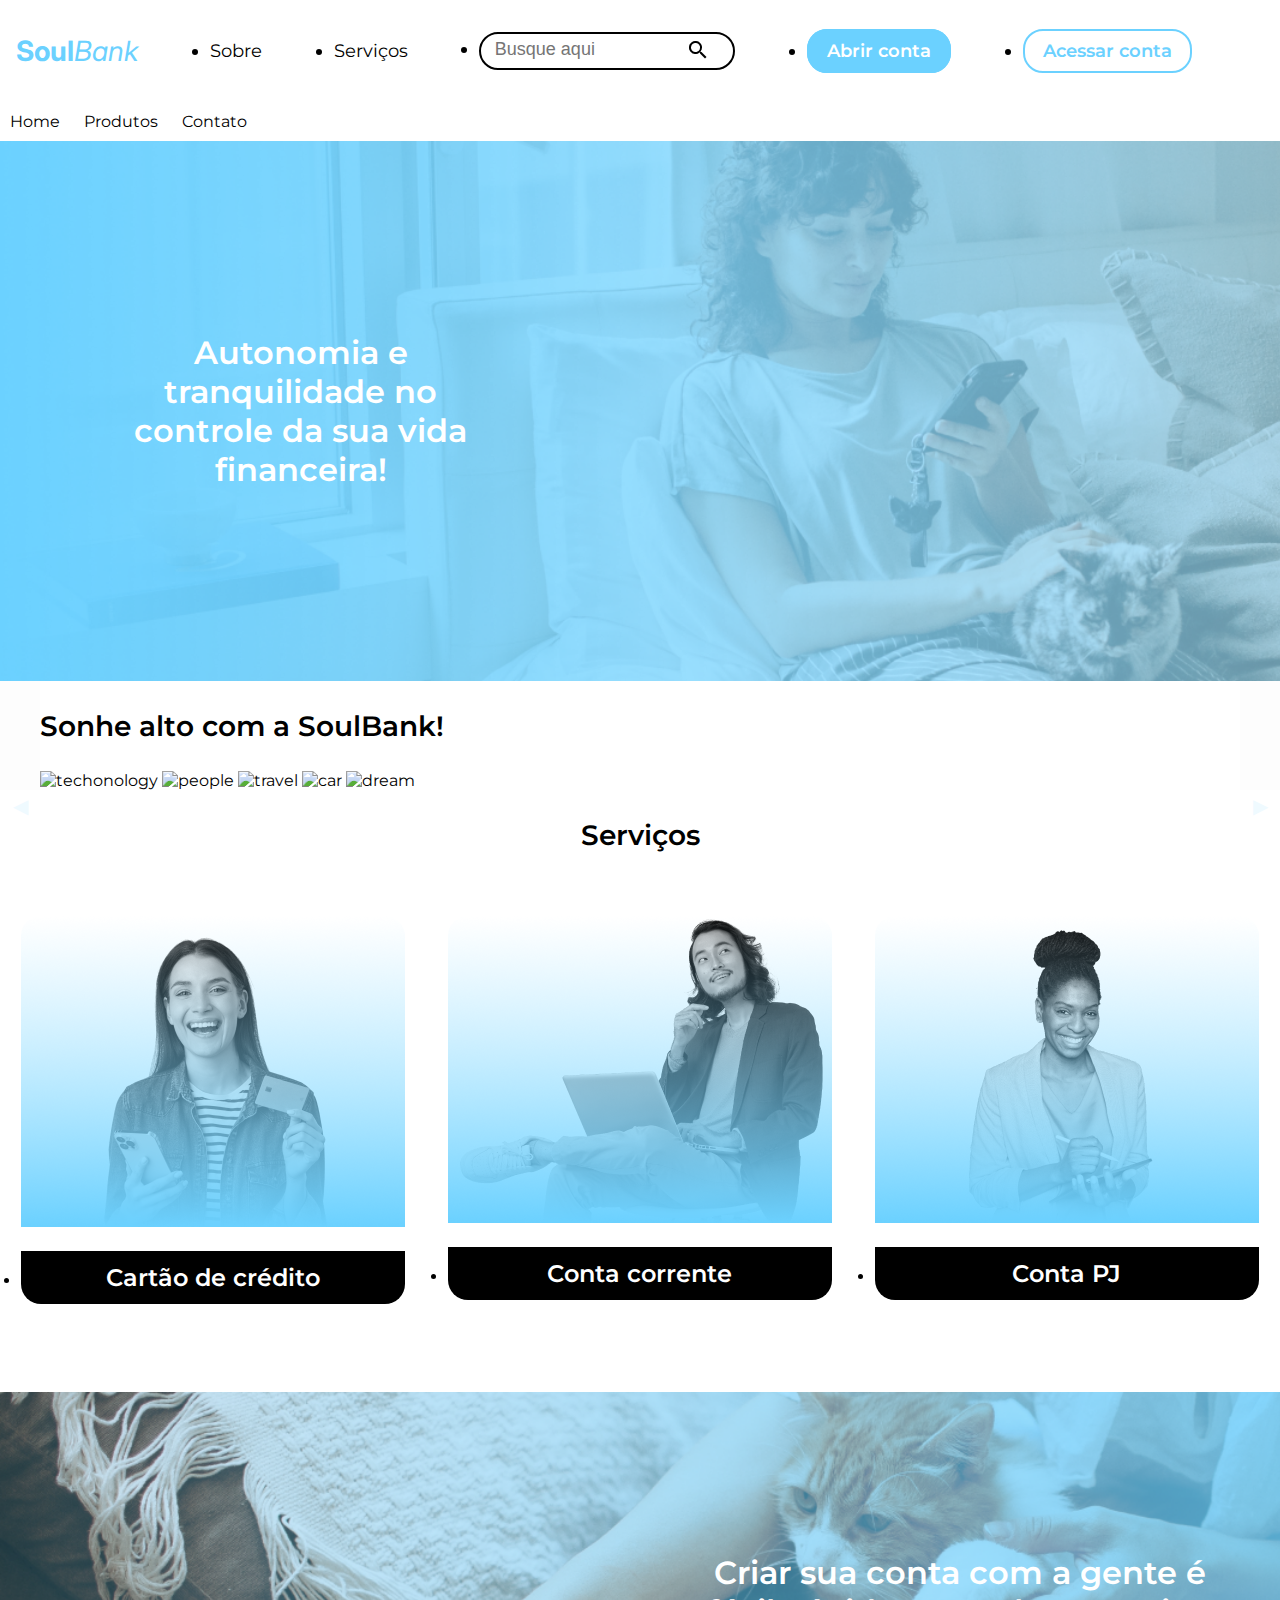
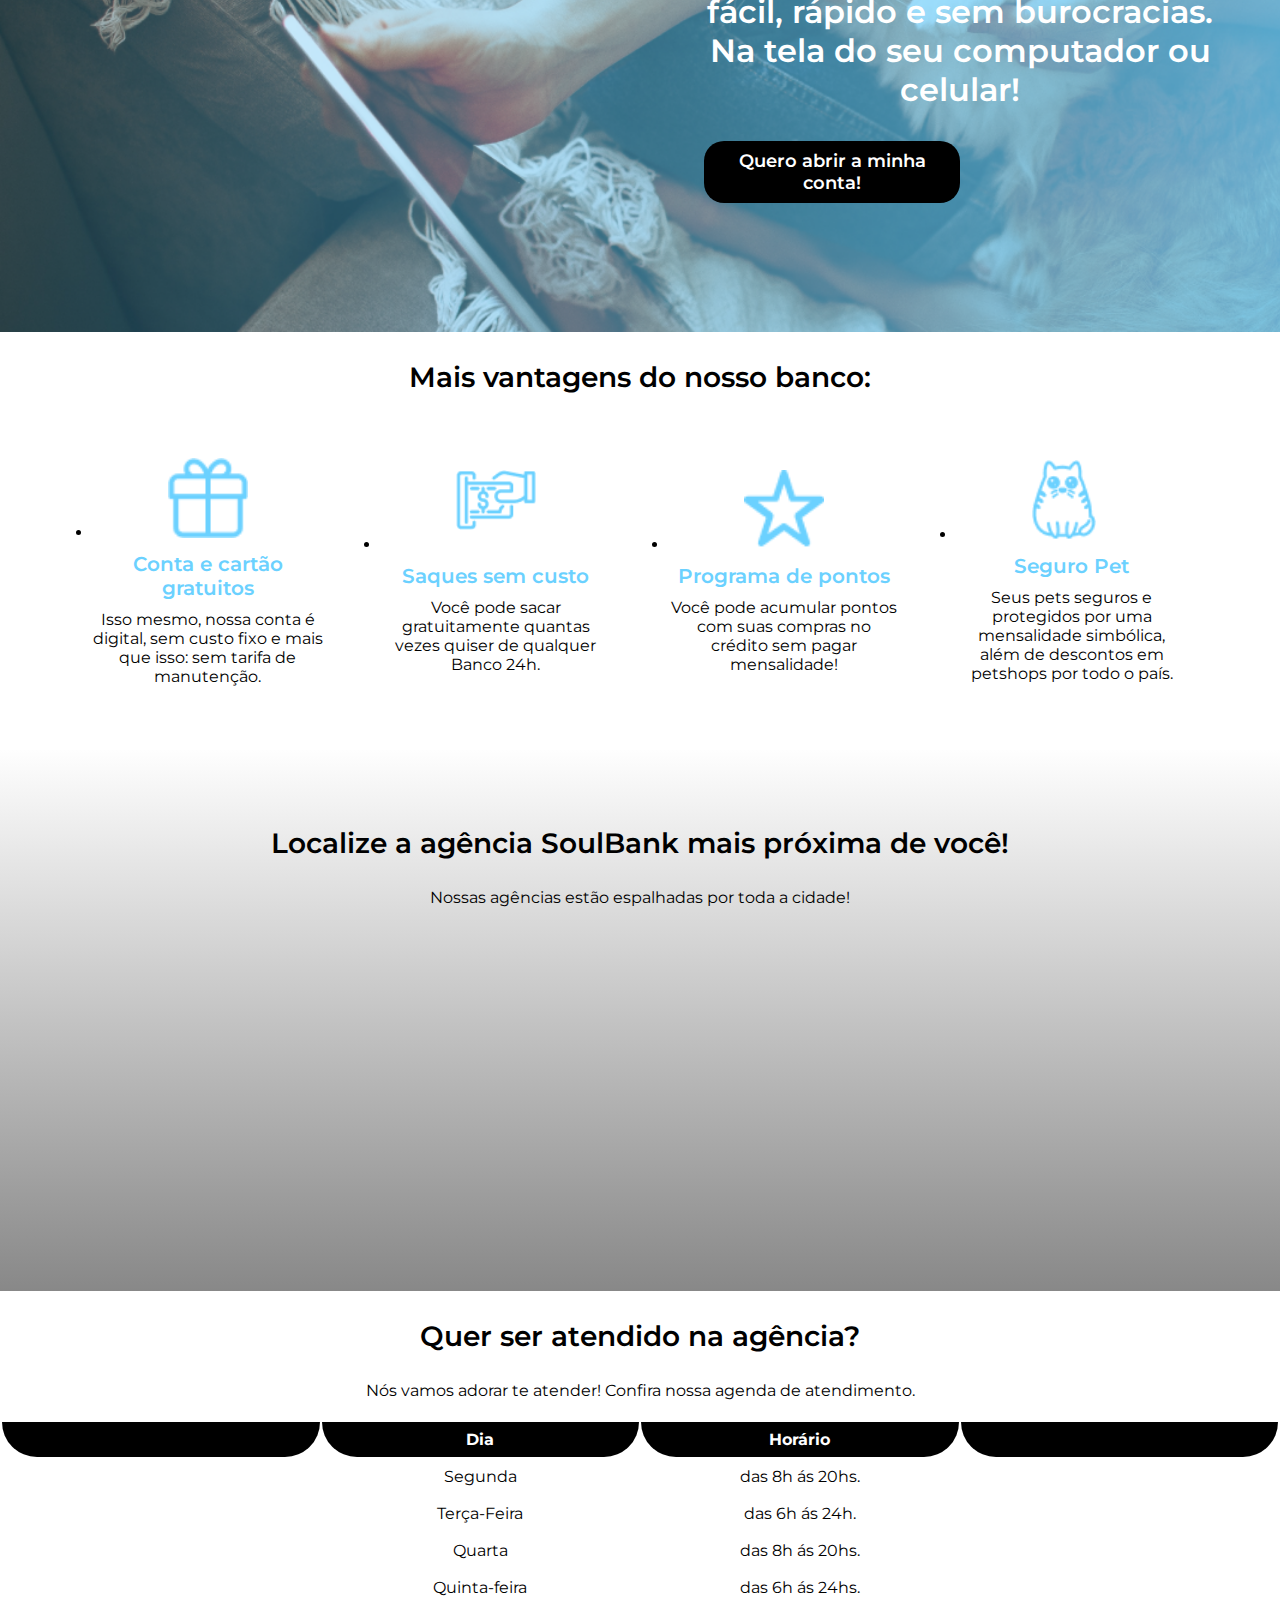
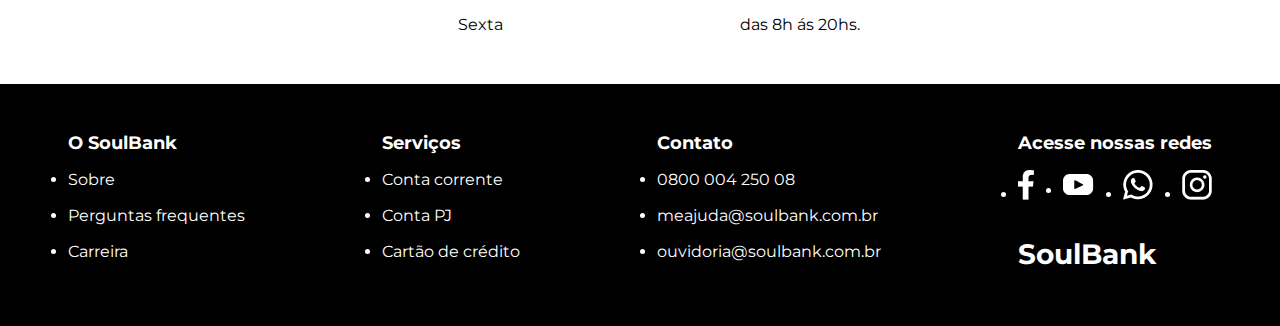
==== index.html @ 57b03b1c "importando projeto final trilha 2" ====
<!DOCTYPE html>
<html lang="pt">

<head>
    <meta charset="UTF-8">
    <meta http-equiv="X-UA-Compatible" content="IE=edge">
    <meta name="viewport" content="width=device-width, initial-scale=1.0">
    <title>SoulBank - Página inicial</title>
    <link rel="preconnect" href="https://fonts.googleapis.com">
    <link rel="preconnect" href="https://fonts.gstatic.com" crossorigin>
    <link
        href="https://fonts.googleapis.com/css2?family=Inter:wght@300;700&family=Montserrat:wght@400;500;600&display=swap"
        rel="stylesheet">
    <link rel="stylesheet" href="https://cdnjs.cloudflare.com/ajax/libs/meyer-reset/2.0/reset.css"
        integrity="sha512-IJEbgDEF7OeKJRa0MY2PApnyJHRIsgzCveek4ec8VWQ+7KG3ZSKVNYa5xP/Gh0hVP0Mwb+gBsk+GwR3JQGhQNg=="
        crossorigin="anonymous" referrerpolicy="no-referrer" />
    <link rel="stylesheet" href="./styles/styles.css">
    <link rel="stylesheet" href="./styles/pagina-inicial/styles.css">
    <link rel="stylesheet" href="./slider/slider.css">
</head>

<body>

    <header class="cabecalho">
        <h1 class="cabecalho__logo-inicio">Soul<span class="cabecalho__logo-final">Bank</span></h1>
        <ul class="cabecalho-lista">
            <li class="cabecalho-lista__item">
                <a href="#" class="cabecalho-lista__link">Sobre</a>
            </li>
            <li class="cabecalho-lista__item">
                <a href="#" class="cabecalho-lista__link">Serviços</a>
            </li>
            <li class="cabecalho-lista__item">
                <input class="cabecalho__pesquisa" type="search" placeholder="Busque aqui">
            </li>
            <li class="cabecalho-lista__item">
                <a href="./pages/abrir-conta-form.html"
                    class="cabecalho-lista__item-botao cabecalho-lista__item-botao--azul">Abrir conta</a>
            </li>
            <li class="cabecalho-lista__item">
                <a href="#" class="cabecalho-lista__item-botao">Acessar conta</a>
            </li>
        </ul>
    </header>

    <div>
        <nav class="dp-menu">
            <ul>
                <li><a href="#"> Home</a>  
                    <ul>
                        <li> <a href="#"> Sobre nós </a></li>
                        <li><a href="#"> Nossas agencias </a></li>
                    </ul>
                </li>
                <li> <a href="#">Produtos</a> 
                    <ul>
                        <li> <a href="#">Conta Pessoa Física</a></li>
                        <li> <a href="#"> Conta Pessoa Jurídica </a></li>
                        <li><a href="#"> Investimentos</a>  </li>
                        <li> <a href="#">Cartão Adicional </a> </li> 
                        <li> <a href="#"> Conta Corrente </a> </li>
                    </ul>
                </li>
                <li> <a href="#"> Contato </a>
                    <ul>
                        <li> <a href="#"> Canais de Atendimento</a> </li>
                    </ul>
                </li>
            </ul>
        </nav>
    </div>

    <section class="banner">
        <h3 class="banner__titulo">Autonomia e tranquilidade no controle da sua vida financeira!</h3>
    </section>
    <div class="container">
        <button class="arrow-left control" aria-label="Previous image">◀</button>
        <button class="arrow-right control" aria-label="Next image">▶</button>
        <div class="gallery-wrapper"> 
            <div class="gallery"> 
                <section class="servicos">
                    <h2 class="servicos__titulo">Sonhe alto com a SoulBank!</h2>
                
                <img src="https://source.unsplash.com/random/250x250/?technology" alt="techonology" class="item current-item">
                <img src="https://source.unsplash.com/random/250x250/?people" alt="people" class="item current-item">
                <img src="https://source.unsplash.com/random/250x250/?travel" alt="travel" class="item current-item">
                <img src="https://source.unsplash.com/random/250x250/?car" alt="car" class="item current-item">
                <img src="https://source.unsplash.com/random/250x250/?dream" alt="dream" class="item current-item">
                
            
            </div>
        </div>
    </div>
</section>
    <section class="servicos">
        <h2 class="servicos__titulo">Serviços</h2>
            <ul class="lista-servicos">
            <li class="item-servicos">
                <img class="item-servicos__imagem" src="./img/cartao-credito.png"
                    alt="uma mulher segurando um cartão de crédito">
                <h3 class="item-servicos__titulo">Cartão de crédito</h3>
            </li>
            <li class="item-servicos">
                <img class="item-servicos__imagem" src="./img/conta-corrente.png"
                    alt="um homem sentado com o notebook em seu colo">
                <h3 class="item-servicos__titulo">Conta corrente</h3>
            </li>
            <li class="item-servicos">
                <img class="item-servicos__imagem" src="./img/conta-pj.png"
                    alt="uma mulher segurando um tablet e uma caneta">
                <h3 class="item-servicos__titulo">Conta PJ</h3>
            </li>
        </ul>
    </section>

    <section class="conta">
        <div></div>
        <div class="conta__container">
            <h3 class="conta__titulo">Criar sua conta com a gente é fácil, rápido e sem burocracias. Na tela do seu
                computador ou celular!</h3>
            <a href="#" class="conta__botao">Quero abrir a minha conta!</a>
        </div>
    </section>

    <section class="beneficios">
        <h2 class="beneficios__titulo">Mais vantagens do nosso banco:</h2>
        <ul class="beneficios-lista">
            <li class="beneficios-lista__item">
                <span class="beneficios__icone icone-presente"></span>
                <h3 class="beneficios-lista__titulo">Conta e cartão gratuitos</h3>
                <p>Isso mesmo, nossa conta é digital, sem custo fixo e mais que isso: sem tarifa de manutenção.</p>
            </li>
            <li class="beneficios-lista__item">
                <span class="beneficios__icone icone-saque"></span>
                <h3 class="beneficios-lista__titulo">Saques sem custo</h3>
                <p>Você pode sacar gratuitamente quantas vezes quiser de qualquer Banco 24h.</p>
            </li>
            <li class="beneficios-lista__item">
                <span class="beneficios__icone icone-estrela"></span>
                <h3 class="beneficios-lista__titulo">Programa de pontos</h3>
                <p>Você pode acumular pontos com suas compras no crédito sem pagar mensalidade!</p>
            </li>
            <li class="beneficios-lista__item">
                <span class="beneficios__icone icone-gato"></span>
                <h3 class="beneficios-lista__titulo">Seguro Pet</h3>
                <p>Seus pets seguros e protegidos por uma mensalidade simbólica, além de descontos em petshops por
                    todo o país.</p>
            </li>
        </ul>
    </section>
    <section class="mapa">
        <h3 class="titulo-principal"> Localize a agência SoulBank mais próxima de você!</h3>
        <p> Nossas agências estão espalhadas por toda a cidade!</p>

        <div class="mapa-conteudo">
            <iframe src="https://www.google.com/maps/embed?pb=!1m16!1m12!1m3!1d58561.346391660365!2d-46.6531740645374!3d-23.45742894013119!2m3!1f0!2f0!3f0!3m2!1i1024!2i768!4f13.1!2m1!1sitau%20sp!5e0!3m2!1spt-BR!2sbr!4v1687355407768!5m2!1spt-BR!2sbr" width="100%" height="300" style="border:0;" allowfullscreen="" loading="lazy" referrerpolicy="no-referrer-when-downgrade"></iframe>
            </iframe>
        </div>

    </section>
    <div>
    <h3 class="titulo-principal"> Quer ser atendido na agência?</h3>
        <p class="paragrafo"> Nós vamos adorar te atender! Confira nossa agenda de atendimento. </p>
    </div>
    <div class="tabela"> 
    <table class="tabela">
        <thead>
            <tr>
                <td class="linha-branco"></td>
                <th>Dia</th>
                <th>Horário</th>
                <td class="linha-branco"></td>
            </tr>
        </thead>
        <tbody>	
            <tr>
                <td class="linha-branco"></td>
                <td>Segunda</td>
                <td>das 8h ás 20hs.</td>
                <td class="linha-branco"></td>
            </tr>
            <tr>
                <td class="linha-branco"></td>
                <td>Terça-Feira</td>
                <td>das 6h ás 24h.</td>
                <td class="linha-branco"></td>
            </tr>
            <tr>
                <td class="linha-branco"></td>
                <td>Quarta</td>
                <td>das 8h ás 20hs.</td>
                <td class="linha-branco"></td>
                
            </tr>
            <tr>
                <td class="linha-branco"></td>
                <td>Quinta-feira</td>
                <td>das 6h ás 24hs.</td>
                <td class="linha-branco"></td>
            </tr>
            <tr>
                <td class="linha-branco"></td>
                <td>Sexta</td>
                <td>das 8h ás 20hs.</td>
                <td class="linha-branco"></td>
            </tr> 
            
        </tbody>
        </table>
    </div>

    <footer class="rodape">
        <section class="rodape__empresa">
            <h2 class="rodape__titulo">O SoulBank</h2>
            <ul class="rodape__lista">
                <li>
                    <a href="#" class="rodape__link">Sobre</a>
                </li>
                <li>
                    <a href="#" class="rodape__link">Perguntas frequentes</a>
                </li>
                <li>
                    <a href="#" class="rodape__link">Carreira</a>
                </li>
            </ul>
        </section>
        <section class="rodape__servicos">
            <h2 class="rodape__titulo">Serviços</h2>
            <ul class="rodape__lista">
                <li>
                    <a href="#" class="rodape__link">Conta corrente</a>
                </li>
                <li>
                    <a href="#" class="rodape__link">Conta PJ</a>
                </li>
                <li>
                    <a href="#" class="rodape__link">Cartão de crédito</a>
                </li>
            </ul>
        </section>
        <section class="rodape__contato">
            <h2 class="rodape__titulo">Contato</h2>
            <ul class="rodape__lista">
                <li>
                    <a href="#" class="rodape__link">0800 004 250 08</a>
                </li>
                <li>
                    <a href="#" class="rodape__link">meajuda@soulbank.com.br</a>
                </li>
                <li>
                    <a href="#" class="rodape__link">ouvidoria@soulbank.com.br</a>
                </li>
            </ul>
        </section>
        <section class="rodape__redes-sociais">
            <h2 class="rodape__titulo">Acesse nossas redes</h2>
            <ul class="rodape__lista redes-sociais__lista">
                <li><img src="./img/Facebook.png" alt="ícone do facebook"></li>
                <li><img src="./img/Youtube.png" alt="ícone do youtube"></li>
                <li><img src="./img/Whatsapp.png" alt="ícone do whatsapp"></li>
                <li><img src="./img/Instagram.png" alt="ícone do instagram"></li>
            </ul>
            <h2 class="rodape__logo"><span class="rodape__logo--negrito">Soul</span>Bank</h2>
        </section>
    
    </footer>
    <script src="./slider/index.js" type="module"></script>
</body>

</html>
---- styles/styles.css ----
@import url('./header.css');
@import url('./footer.css');

:root {
    --fonte-principal: 'Montserrat', sans-serif;
    --fonte-logo: 'Inter', sans-serif;
    --azul-claro: #6BD1FF;
    --preto: #000000;
    --branco: #FFFFFF;
    --cor-fundo: #ffffff;
    --cor-primaria: #blue;
    --cor-hover: #6bd1ff;
}

body {
    font-family: var(--fonte-principal);
    color: var(--preto);
    font-size: 16px;
    
}

.cabecalho__logo-link {
    text-decoration: none;
}

h3 {
    text-align: center;
    font-size: bold;
    font-size: 28px;
    font-weight: 600;
    margin: 1em 0;
}

.mapa {
	padding: 3em 0;
	background: linear-gradient(#fefefe, #888888);
	
}

.mapa-conteudo {
	width: 940px;
	margin: 0 auto;
}

.mapa p {
	margin:0 0 2em;
	text-align: center;
}


.dp-menu ul {
    list-style-type: none;
    padding: 0;
}

.dp-menu ul {
    background-color: var(--cor-fundo);
}

.dp-menu ul li {
    display: inline;
    position: relative;
}

.dp-menu ul li a {
    color: var(--cor-primaria);
    text-decoration: none;
    display: inline-block;
    padding: 10px;
    transition: background .3s;
}

.dp-menu ul li a:hover {
    background-color: var(--cor-hover);
}

/*sub menu*/
.dp-menu ul ul {
    display: none;
    left: 0;
    position: absolute;
}

.dp-menu ul li:hover ul {
    display: block;
}

.dp-menu ul ul {
    width: 150px
}

.dp-menu ul ul li a {
    display: block;
}


.tabela {
    justify-content: center;
    align-items: center;
    text-align: center;
    background-color: var(--branco);
    color: black;
    
}

.linha-branco td{
    border: none;
    background-color: var(--branco);
    border-radius: 0 0 0 0;
    color: var(--branco);
}



table {
	margin: 20px 0 40px;
    width: 100%;

}

thead {
	background: black;
	color: white;
	font-weight: bold;
    width: 20%;
    
    
}

td, th {
	border: 1px solid #000000;
	padding: 8px 15px;
    justify-content: center;
    align-items: center;
    width: 20%;
    border-radius: 0 0 50px 50px;
    border:none;
}

.paragrafo {
    text-align: center;
    font-weight: 400;
    text-decoration: bold;
}
---- styles/pagina-inicial/styles.css ----
.banner {
    background-image: url("../../img/banner-cliente.png");
    background-repeat: no-repeat;
    background-size: cover;
    width: 100%;
    height: 60vh;
    display: flex;
    flex-direction: column;
    justify-content: center;
}

.banner__titulo,
.conta__titulo {
    font-weight: 600;
    color: var(--branco);
    font-size: 32px;
    line-height: 39px;
}

.banner__titulo {
    width: 32%;
    margin: 0 3em
}

.servicos__titulo,
.beneficios__titulo {
    font-size: 28px;
    text-align: center;
    font-weight: 600;
    margin: 1em 0;
}

.lista-servicos {
    display: flex;
    flex-wrap: wrap;
    justify-content: space-around;
    margin: 4em 0;
}

.item-servicos__titulo {
    background-color: var(--preto);
    color: var(--branco);
    font-weight: 600;
    font-size: 24px;
    text-align: center;
    padding: .5em 0;
    border-radius: 0px 0px 20px 20px;
}

.item-servicos__imagem {
    display: block;
}

.conta {
    background-image: url("../../img/banner-gato.png");
    background-repeat: no-repeat;
    background-size: cover;
    width: 100%;
    height: 60vh;
    display: grid;
    grid-template-columns: 50% 50%;
    align-items: center;
}

.conta__container {
    width: 80%;
    margin-left: 4em;
}

.conta__botao {
    display: block;
    margin-top: .5em;
    width: 50%;
    text-align: center;
    background: var(--preto);
    border-radius: 20px;
    color: var(--branco);
    text-decoration: none;
    font-weight: 600;
    font-size: 18px;
    line-height: 22px;
    padding: 0.5em;
}

.beneficios-lista {
    display: flex;
    justify-content: space-around;
    align-items: center;
    margin: 4em;
    text-align: center;
}

.beneficios-lista__item {
    width: 20%;
}

.beneficios__icone {
    width: 80px;
    height: 80px;
    background-repeat: no-repeat;
    background-size: contain;
    display: inline-block;
}

.icone-presente {
    background-image: url('../../img/Presente.png');
}

.icone-saque {
    background-image: url('../../img/Saque.png');
}

.icone-estrela {
    background-image: url('../../img/Estrela.png')
}

.icone-gato {
    background-image: url('../../img/Gato.png')
}

.beneficios-lista__titulo {
    font-weight: 600;
    font-size: 20px;
    line-height: 24px;
    color: var(--azul-claro);
    margin: .5em 0;
}

@media screen and (max-width: 798px) {
    .beneficios-lista {
        display: block;
        margin: 1em;
    }

    .beneficios-lista__item {
        width: 100%;
    }

    .conta {
        display: block;

    }

    .conta__titulo {
        padding: 1em 0;
    }
}
---- slider/slider.css ----
/*SLIDER*/

* {
    margin:0;
    padding: 0;
    box-sizing: border-box;
}

.container {
    position: relative;
    padding-left: 40px;
    max-width: 1500px;
    margin: 0 auto;

}

.gallery-wrapper {
    overflow-x: auto;
    overflow-y: hidden; /* Hide vertical scrollbar */
    overflow-x: hidden; /* Hide horizontal scrollbar */
}

.gallery {
    display: flex;
    flex-flow: row nowrap;
    gap: 15px;

}

.arrow-left, .arrow-right {
    position: absolute;
    top: 0;
    left: 0;
    right: auto;
    bottom: 0;
    font-size: 20px;
    line-height: 250px;
    width: 40px;
    text-align: center;
    color: var(--azul-claro);
    cursor: pointer;
    border: none;
    background-color: linear-gradient(to left, transparent 0%, black 200%);
    opacity: 0.1;
    transition: all 600ms ease-in-out;
}

.arrow-right {
    left: auto;
    right: 0;
    background-color: linear-gradient(to right, transparent 0%, black 200%);
    opacity: 0.1;
}

.arrow-left:hover, .arrow-right:hover{
    opacity: 1;

}

.item {
    width: 250px;
    height: 250px;
    flex-shrink: 0;
    opacity: 0.6;
    transition: all 600ms ease-in-out;
}

.current-item {
    opacity: 1;
}
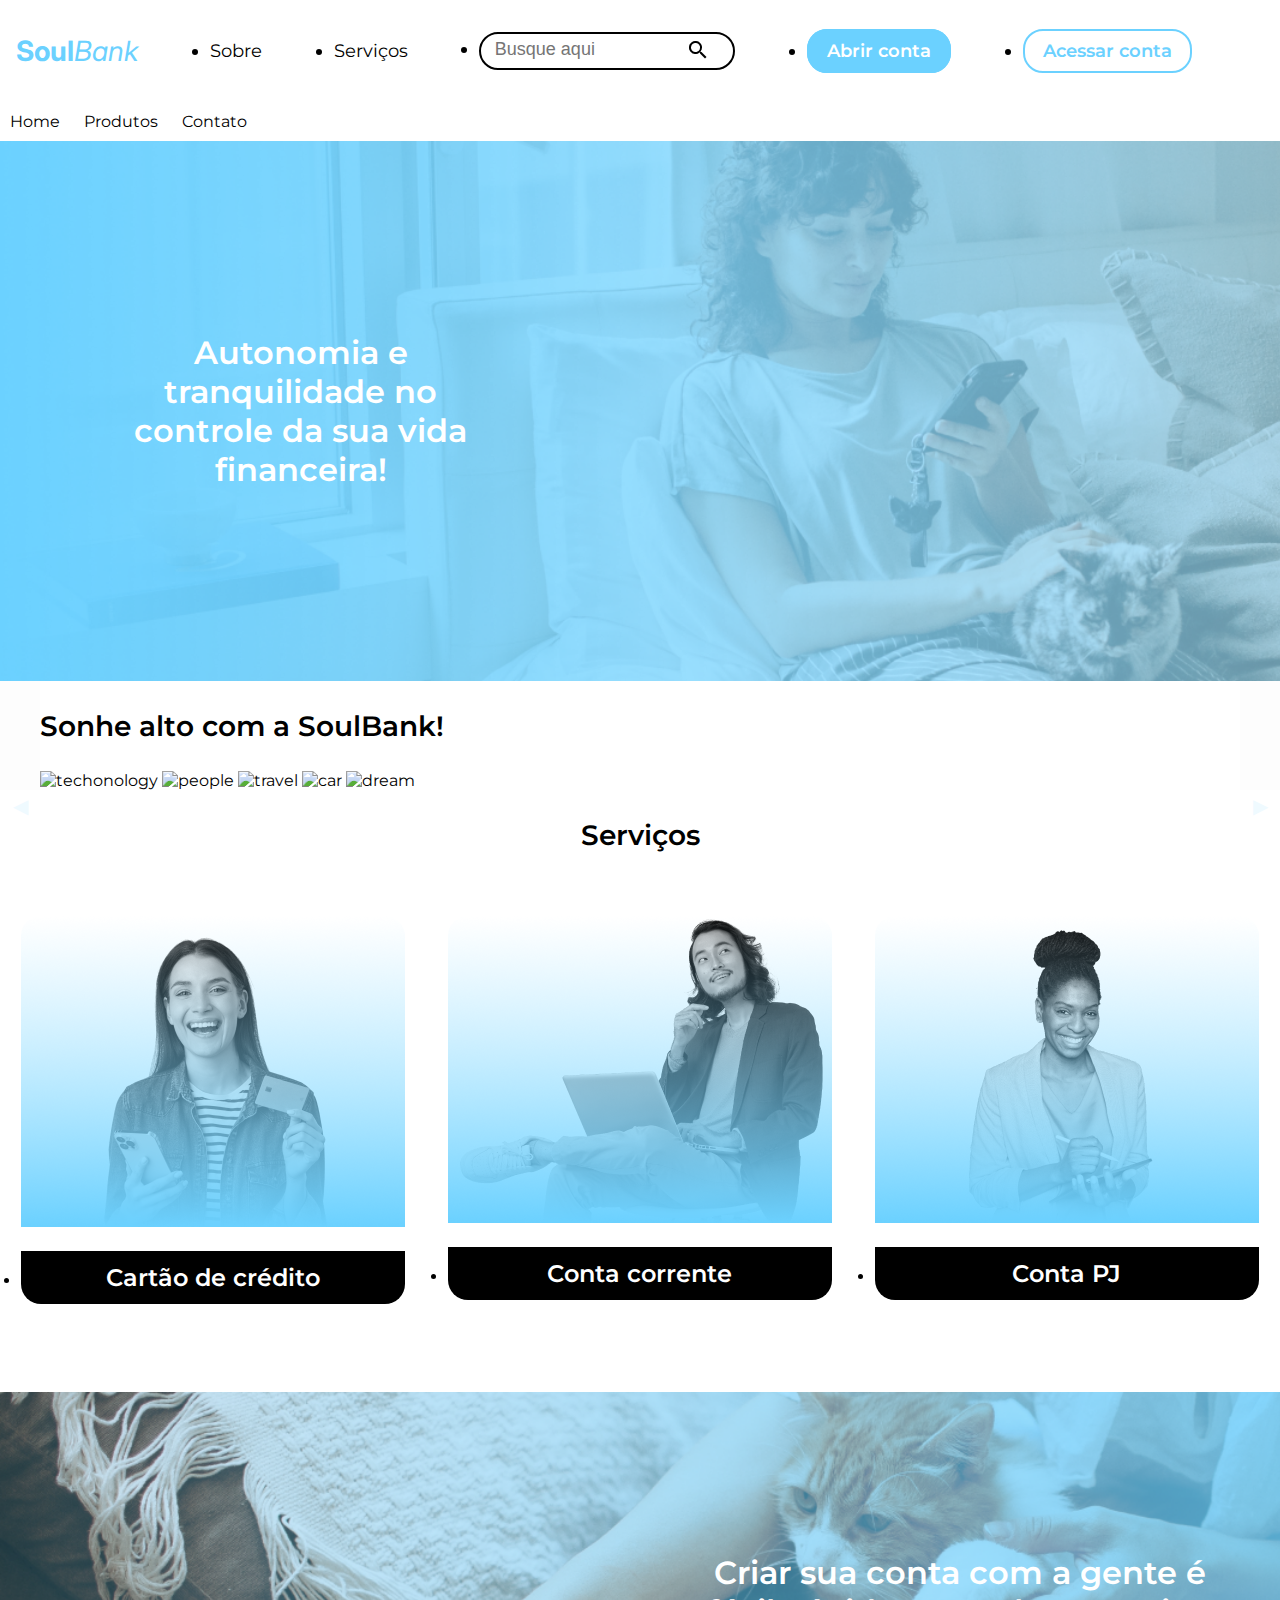
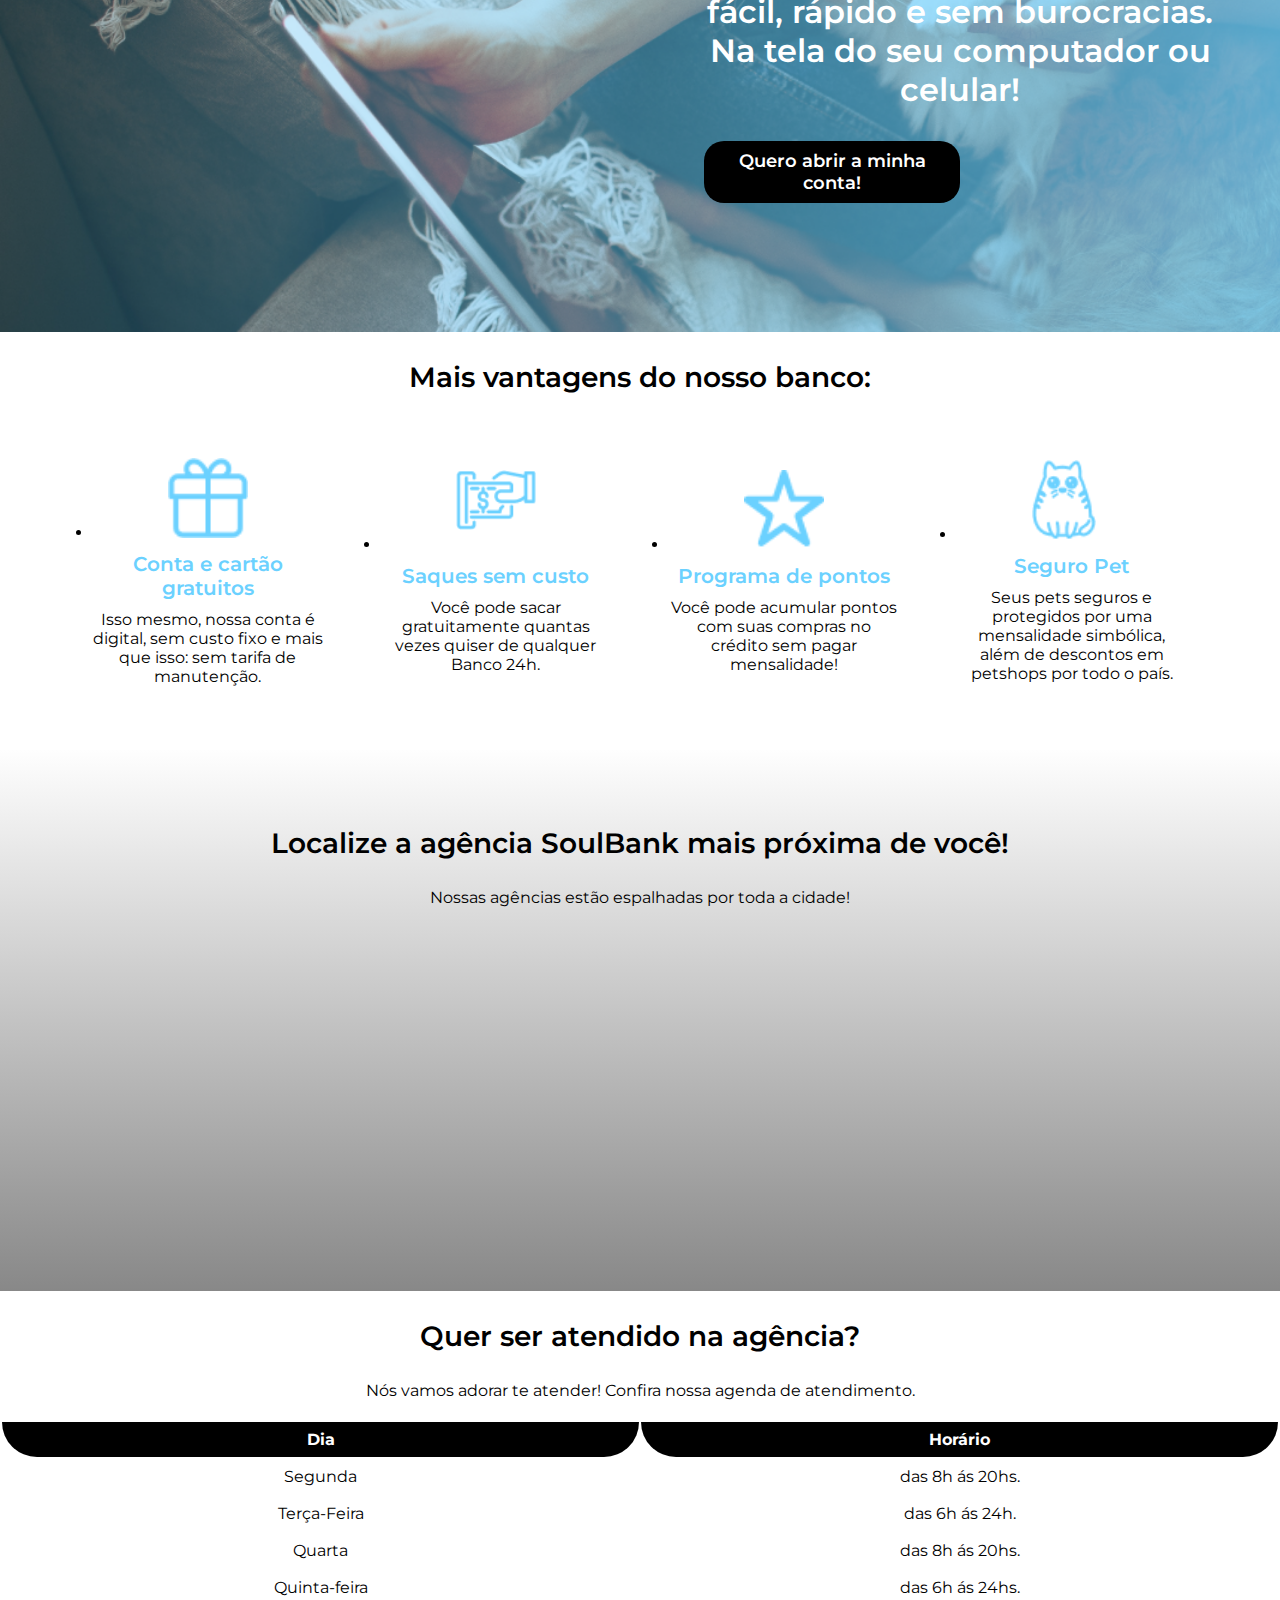
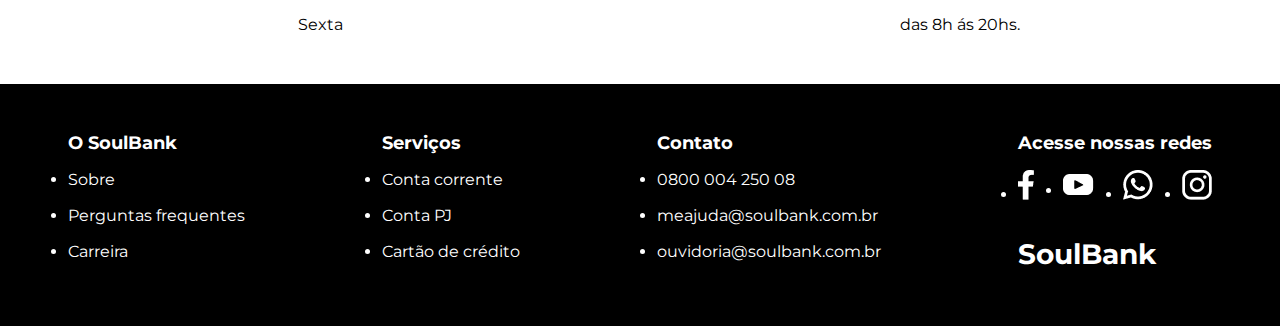
==== commit 99b7e4a9: "atualizando" ====
--- a/index.html
+++ b/index.html
@@ -166,43 +166,43 @@
     <table class="tabela">
         <thead>
             <tr>
-                <td class="linha-branco"></td>
+                
                 <th>Dia</th>
                 <th>Horário</th>
-                <td class="linha-branco"></td>
+                
             </tr>
         </thead>
         <tbody>	
             <tr>
-                <td class="linha-branco"></td>
+                
                 <td>Segunda</td>
                 <td>das 8h ás 20hs.</td>
-                <td class="linha-branco"></td>
-            </tr>
-            <tr>
-                <td class="linha-branco"></td>
+                
+            </tr>
+            <tr>
+                
                 <td>Terça-Feira</td>
                 <td>das 6h ás 24h.</td>
-                <td class="linha-branco"></td>
-            </tr>
-            <tr>
-                <td class="linha-branco"></td>
+                
+            </tr>
+            <tr>
+                
                 <td>Quarta</td>
                 <td>das 8h ás 20hs.</td>
-                <td class="linha-branco"></td>
-                
-            </tr>
-            <tr>
-                <td class="linha-branco"></td>
+                
+                
+            </tr>
+            <tr>
+                
                 <td>Quinta-feira</td>
                 <td>das 6h ás 24hs.</td>
-                <td class="linha-branco"></td>
-            </tr>
-            <tr>
-                <td class="linha-branco"></td>
+                
+            </tr>
+            <tr>
+                
                 <td>Sexta</td>
                 <td>das 8h ás 20hs.</td>
-                <td class="linha-branco"></td>
+                
             </tr> 
             
         </tbody>
